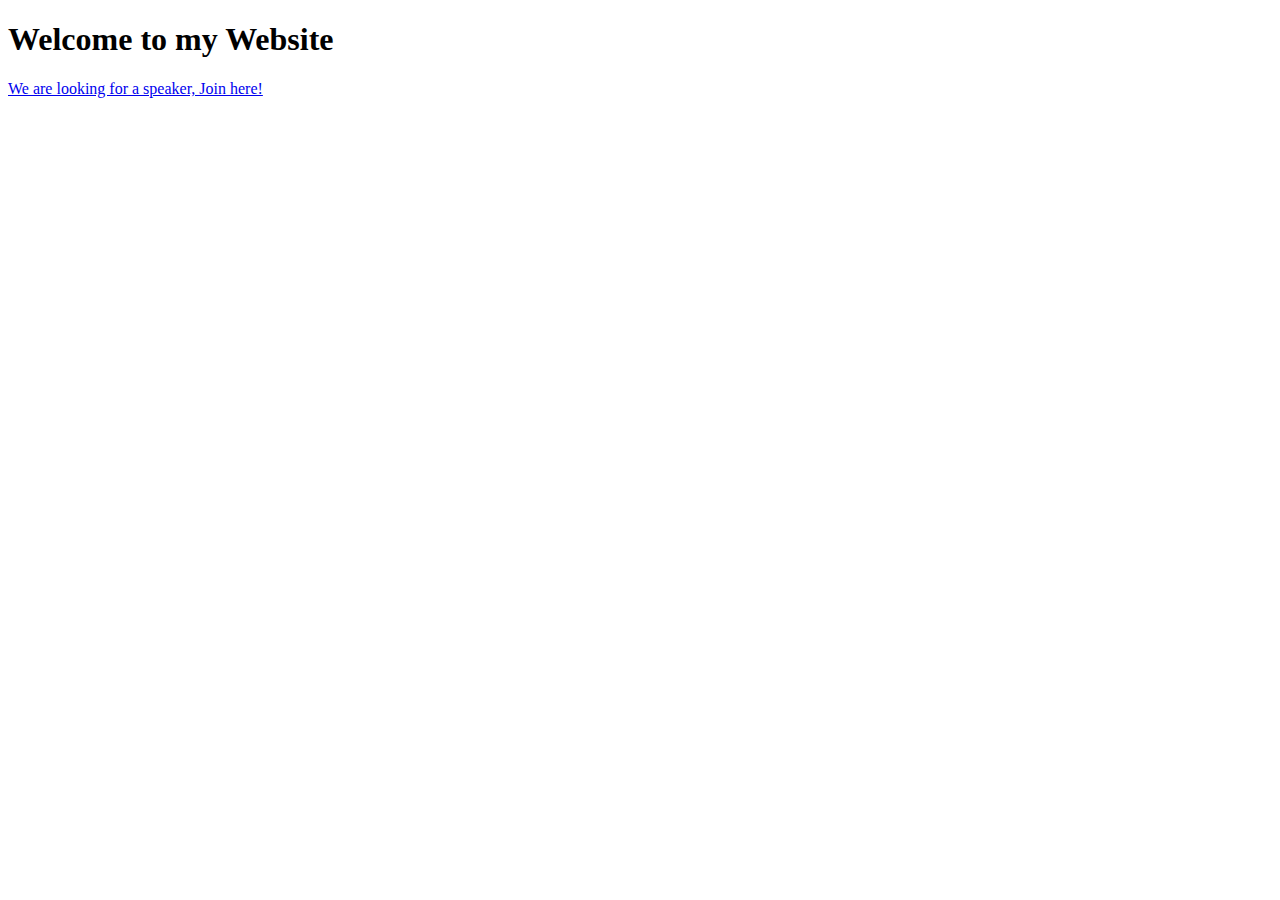
==== index.html @ c621934e "first commit" ====
<!DOCTYPE html>
<html lang="en">
<head>
    <meta charset="UTF-8">
    <meta name="viewport" content="width=device-width, initial-scale=1.0">
    <title>My Website</title>
</head>
<body>
    <h1>Welcome to my Website</h1>
    <p><a href="speakersubmission.html">We are looking for a speaker, Join here!</a></p>
</body>
</html>
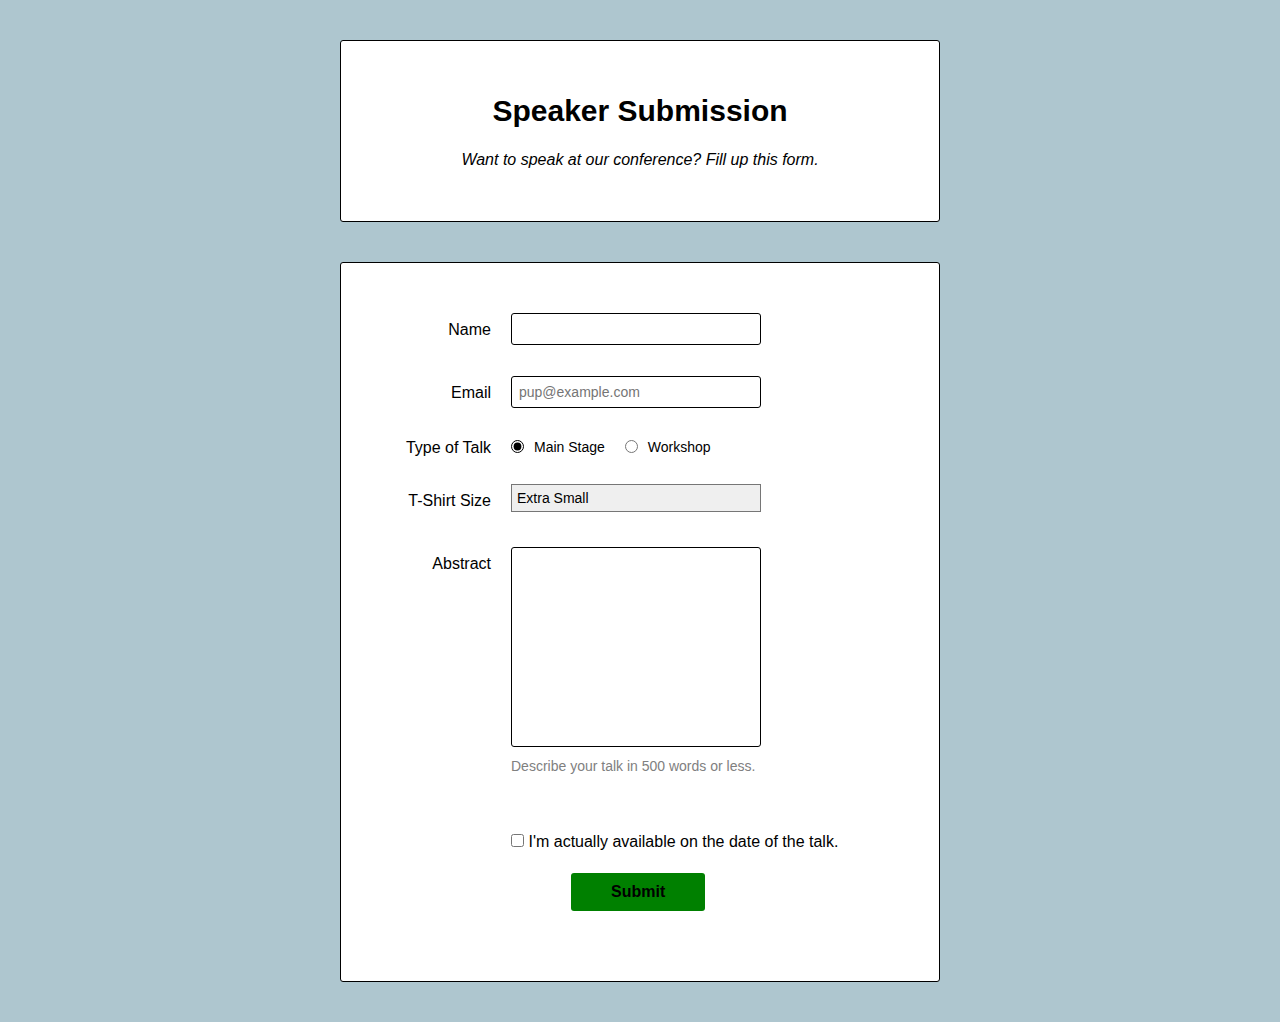
==== commit 5ff1ed4d: "Update index.html" ====
--- a/index.html
+++ b/index.html
@@ -3,10 +3,82 @@
 <head>
     <meta charset="UTF-8">
     <meta name="viewport" content="width=device-width, initial-scale=1.0">
-    <title>My Website</title>
+    <title>HTML Forms</title>
+    <link rel="stylesheet" href="style.css"/>
 </head>
 <body>
-    <h1>Welcome to my Website</h1>
-    <p><a href="speakersubmission.html">We are looking for a speaker, Join here!</a></p>
+     <header class="speaker-form-header">
+        <h1>Speaker Submission</h1>
+        <p><em>Want to speak at our conference? Fill up this form.</em></p>
+    </header>
+
+    <form action="" method="get" class="speaker-form">
+        <div class="form-row">
+            <label for="full-name">Name</label>       
+            <input id="full-name" name="full-name" type="text"/>     
+        </div>
+
+        <div class="form-row">
+            <label for="email">Email</label>
+            <input id="email"
+                    name="email"
+                    type="email"
+                    placeholder="pup@example.com"
+            />
+        </div>
+
+        <div>
+            <fieldset class="legacy-form-row">
+                <legend>Type of Talk</legend>
+                    <input id="talk-type 1"
+                    name="talk-type"
+                    type="radio"
+                    value="main-stage"
+                    checked
+                    />
+                    <label for="talk-type-1" class="radio-label">
+                    Main Stage</label>
+            
+                    <input id="talk-type 2"
+                    name="talk-type"
+                    type="radio"
+                    value="workshop"
+                    />
+                    <label for="talk-type-2" class="radio-label">
+                    Workshop</label>
+            </fieldset>
+        </div>
+
+        <div class="form-row">
+            <label for="t-shirt">T-Shirt Size</label>
+            <select id="t-shirt" name="t-shirt">
+                <option value="xs">Extra Small</option>
+                <option value="s">Small</option>
+                <option value="m">Medium</option>
+                <option value="l">Large</option>
+            </select>
+        </div>
+
+        <div class="form-row">
+            <label for="abstract">Abstract</label>
+            <textarea id="abstract" name="abstract"></textarea>
+            <div class="instructions">Describe your talk in 500 words or less.</div>
+        </div>
+
+        <div class="form-row">
+            <label class="checkbox-label" for="available">
+                <input id="available"
+                        name="available"
+                        type="checkbox"
+                        value="is available"
+                />
+                <span>I'm actually available on the date of the talk.</span>
+            </label>
+        </div>
+
+        <div class="form-row">
+            <button>Submit</button>
+        </div>
+    </form>
 </body>
-</html>+</html>
--- a/style.css
+++ b/style.css
@@ -0,0 +1,192 @@
+* {
+    margin: 0;
+    padding: 0;
+    box-sizing: border-box;
+}
+
+body {
+    color: black;
+    background-color: #aec6cf;
+    font-family: "Helvetica", "Arial", sans-serif;
+    font-size: 16px;
+    line-height: 1.3;
+    
+    display: flex;
+    flex-direction: column;
+    align-items: center;
+}
+
+.speaker-form-header {
+    text-align: center;
+    background-color: white;
+    border: 1px solid black;
+    border-radius: 3px;
+
+    width: 80%;
+    margin: 40px 0;
+    padding: 50px;
+}
+
+.speaker-form-header h1 {
+    font-size: 30px;
+    margin-bottom: 20px;
+}
+
+.speaker-form {
+    background-color: white;
+    border: 1px solid black;
+    border-radius: 3px;
+
+    width: 80%;
+    padding: 50px;
+    margin: 0 0 40px 0;
+}
+
+.form-row {
+    margin-bottom: 40px;
+    display: flex;
+    justify-content: flex-start;
+    flex-direction: column;
+    flex-wrap: wrap;
+}
+
+.form-row input[type="text"],
+.form-row input[type="email"] {
+    background-color: white;
+    border: 1px solid black;
+    border-radius: 3px;
+
+    width: 100%;
+    padding: 7px;
+    font-size: 14px;
+}
+
+.form-row label {
+    margin-bottom: 15px;
+}
+
+.form-row input[type="text"]:invalid,
+.form-row input[type="email"]:invalid {
+    border: 1px solid red;
+    color:  red;
+    box-shadow: none;
+}
+
+.legacy-form-row {
+    border: none;
+    margin-bottom: 40px;
+}
+
+.legacy-form-row legend {
+    margin-bottom: 15px;
+}
+
+.legacy-form-row .radio-label {
+    display: block;
+    font-size: 14px;
+    padding: 0 20px 0 10px;
+}
+
+.legacy-form-row input[type="radio"] {
+    margin-top: 2px;
+}
+
+.legacy-form-row .radio-label,
+.legacy-form-row input[type="radio"] {
+    float: left;
+    accent-color: black;
+}
+
+.form-row select {
+    width: 100%;
+    padding: 5px;
+    font-size: 14px;
+    -webkit-appearance: none;
+}
+
+.form-row textarea {
+    font-family: "Helvetica", "Arial", sans-serif;
+    font-size: 14px;
+    
+    border: 1px solid black;
+    border-radius: 3px;
+
+    min-height: 200px;
+    margin-bottom: 10px;
+    padding: 7px;
+    resize: none;
+}
+
+.form-row .instructions {
+    color: gray;
+    font-size: 14px;
+    margin-bottom: 30px;
+}
+
+.form-row .checkbox-label {
+    margin-bottom: 0;
+}
+
+.form-row button {
+    font-size: 16px;
+    font-weight: bold;
+
+    color: black;
+    background-color: green;
+
+    border: none;
+    border-radius: 3px;
+
+    padding: 10px 40px;
+    cursor: pointer;
+}
+
+.form-row button:hover {
+    background-color: darkgreen;
+}
+
+@media only screen and (min-width: 700px) {
+    .speaker-form-header,
+    .speaker-form {
+        width: 600px;
+    }
+    .form-row {
+        flex-direction: row;
+        align-items: flex-start;
+        margin-bottom: 20px;
+    }
+    .form-row input[type="text"],
+    .form-row input[type="email"],
+    .form-row select,
+    .form-row textarea {
+        width: 250px;
+        height: initial;
+    }
+    .form-row label {
+        text-align: right;
+        width: 120px;
+        margin-top: 7px;
+        padding-right: 20px;
+    }
+    .legacy-form-row {
+        margin-bottom: 10px;
+    }
+    .legacy-form-row legend {
+        width: 120px;
+        text-align: right;
+        padding-right: 20px;
+    }
+    .legacy-form-row legend {
+        float: left;
+    }
+    .form-row .instructions {
+        margin-left: 120px;
+    }
+    .form-row .checkbox-label {
+        margin-left: 120px;
+        width: auto;
+    }
+    .form-row button {
+        margin-left: 180px;
+    }
+}
